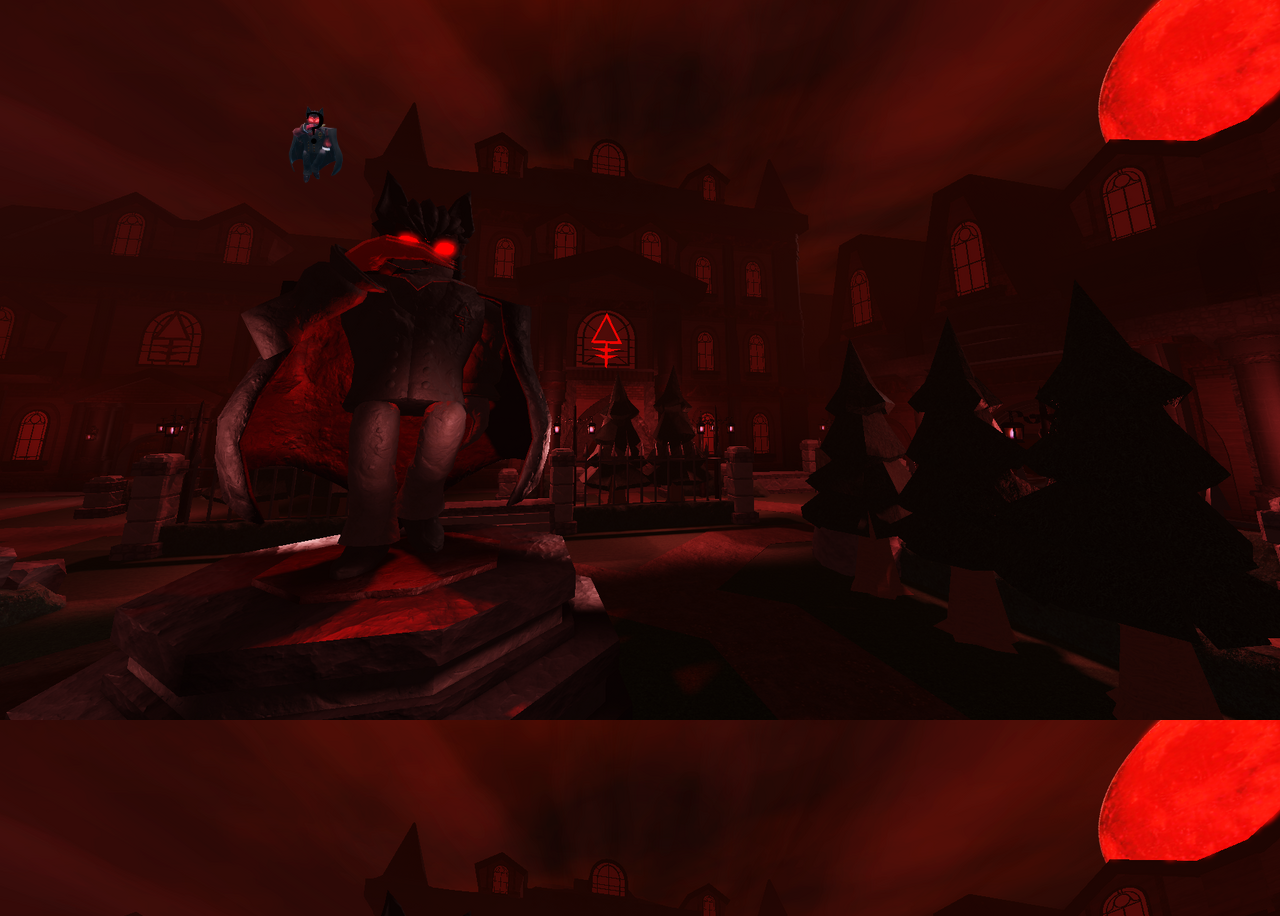
==== fsd-projects/bouncing-box/index.html @ d149bd4a "bouncing box (now calling it Whackferatu) is done" ====
<!DOCTYPE html>
<html>

<head>
  <meta charset="utf-8" />
  <title>Bouncing Box</title>
  <script src="jquery.min.js"></script>
  <style>
    .box {
      width: 70px;
      height: 90px;
      background-image: url("images/boxferatu.png");
      background-size: contain;
      font-size: 300%;
      text-align: center;
      user-select: none;
      display: block;
      position: absolute;
      top: 100px;
      /* Change me! */
      left: 0px;
    }

    .board {
      height: 100vh;
      background-image: url("images/newBackground.png");
      background-size: contain;
    }
  </style>
  <!-- 	<script src="//cdnjs.cloudflare.com/ajax/libs/jquery/2.1.1/jquery.min.js"></script> -->
</head>

<body class="board">
  <!-- HTML for the box -->
  <div class="box">?</div>

  <script>
    (function () {
      "use strict";
      /* global jQuery */

      //////////////////////////////////////////////////////////////////
      /////////////////// SETUP DO NOT DELETE //////////////////////////
      //////////////////////////////////////////////////////////////////

      var box = jQuery(".box"); // reference to the HTML .box element
      var board = jQuery(".board"); // reference to the HTML .board element
      var boardWidth = board.width(); // the maximum X-Coordinate of the screen

      // update the boardWidth variable when the window is resized
      jQuery(window).on("resize", function () {
        boardWidth = board.width();
      });

      // Every 50 milliseconds, call the update Function (see below)
      setInterval(update, 50);

      // Every time the box is clicked, call the handleBoxClick Function (see below)
      box.on("click", handleBoxClick);

      // moves the Box to a new position on the screen along the X-Axis
      function moveBoxTo(newPositionX) {
        box.css("left", newPositionX);
      }

      // changes the text displayed on the Box
      function changeBoxText(newText) {
        box.text(newText);
      }

      //////////////////////////////////////////////////////////////////
      /////////////////// YOUR CODE BELOW HERE /////////////////////////
      //////////////////////////////////////////////////////////////////

      // TODO 2 - Variable declarations
      var positionX = 0;
      var points = 1;
      var speed = 10;


      /**
       * This Function will be called 20 times/second.
       * Each time it is called, it should move the Box to a new location.
       * If the box drifts off the screen, turn it around!
       */
      function update() {
        moveBoxTo(positionX);
        positionX = positionX + speed;
        if (positionX > boardWidth) {
          speed *= -1;
        }
        else if (positionX < 0) {
          speed *= -1;
        }
      }

      /**
       * This Function will be called each time the box is clicked.
       * Each time it is called, it should perform each of the following actions:
       * - increase the points total
       * - increase the speed
       * - move the box to the left side of the screen.
       */
      function handleBoxClick() {
        positionX = 0;
        changeBoxText(points);
        points++;
        speed = 3 * points + 10;
      }



    })();
  </script>
</body>

</html>
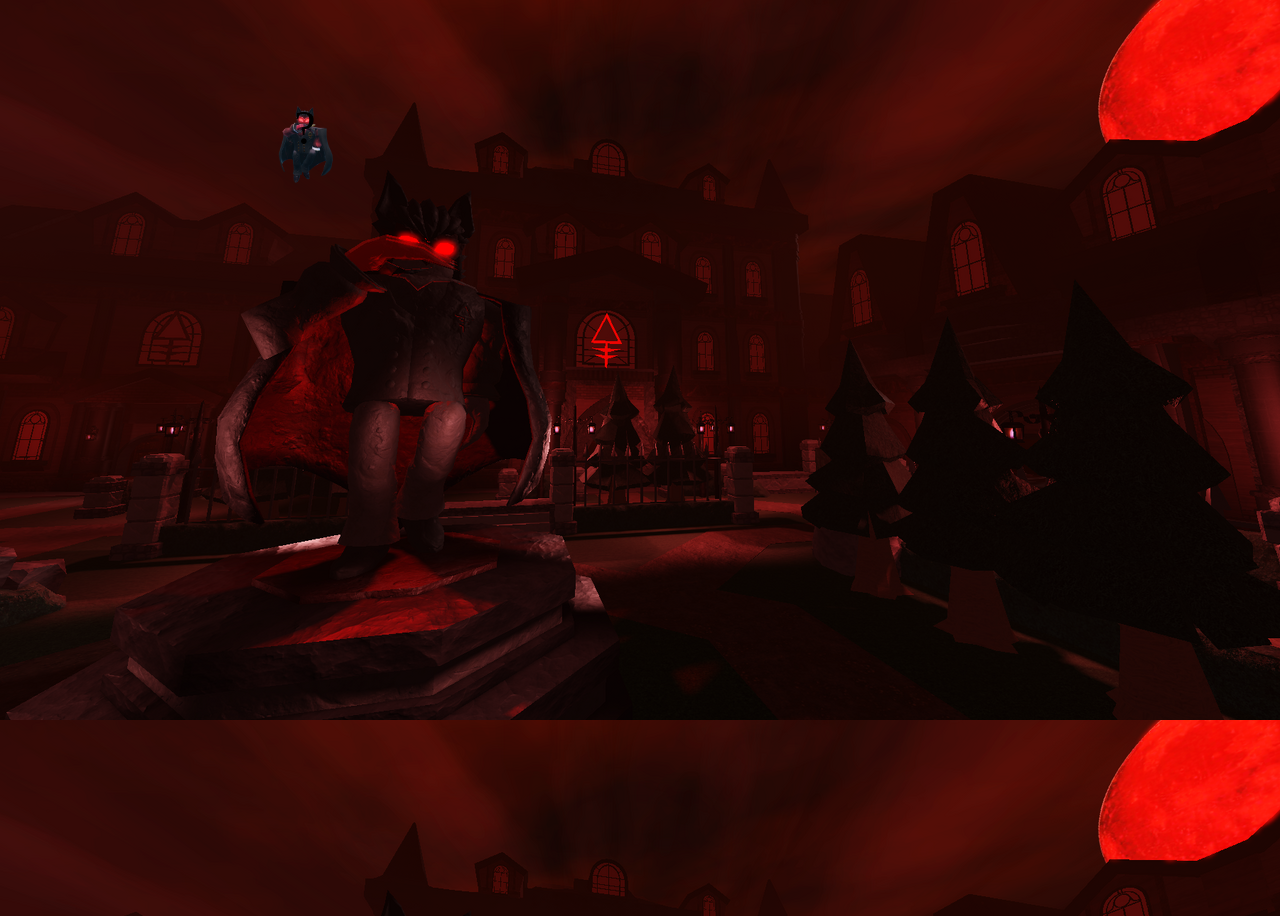
==== commit 253d37a2: "whackferatu v2 electric boogaloo" ====
--- a/fsd-projects/bouncing-box/index.html
+++ b/fsd-projects/bouncing-box/index.html
@@ -23,7 +23,7 @@
 
     .board {
       height: 100vh;
-      background-image: url("images/newBackground.png");
+      background-image: url("images/bloodfellManor.png");
       background-size: contain;
     }
   </style>
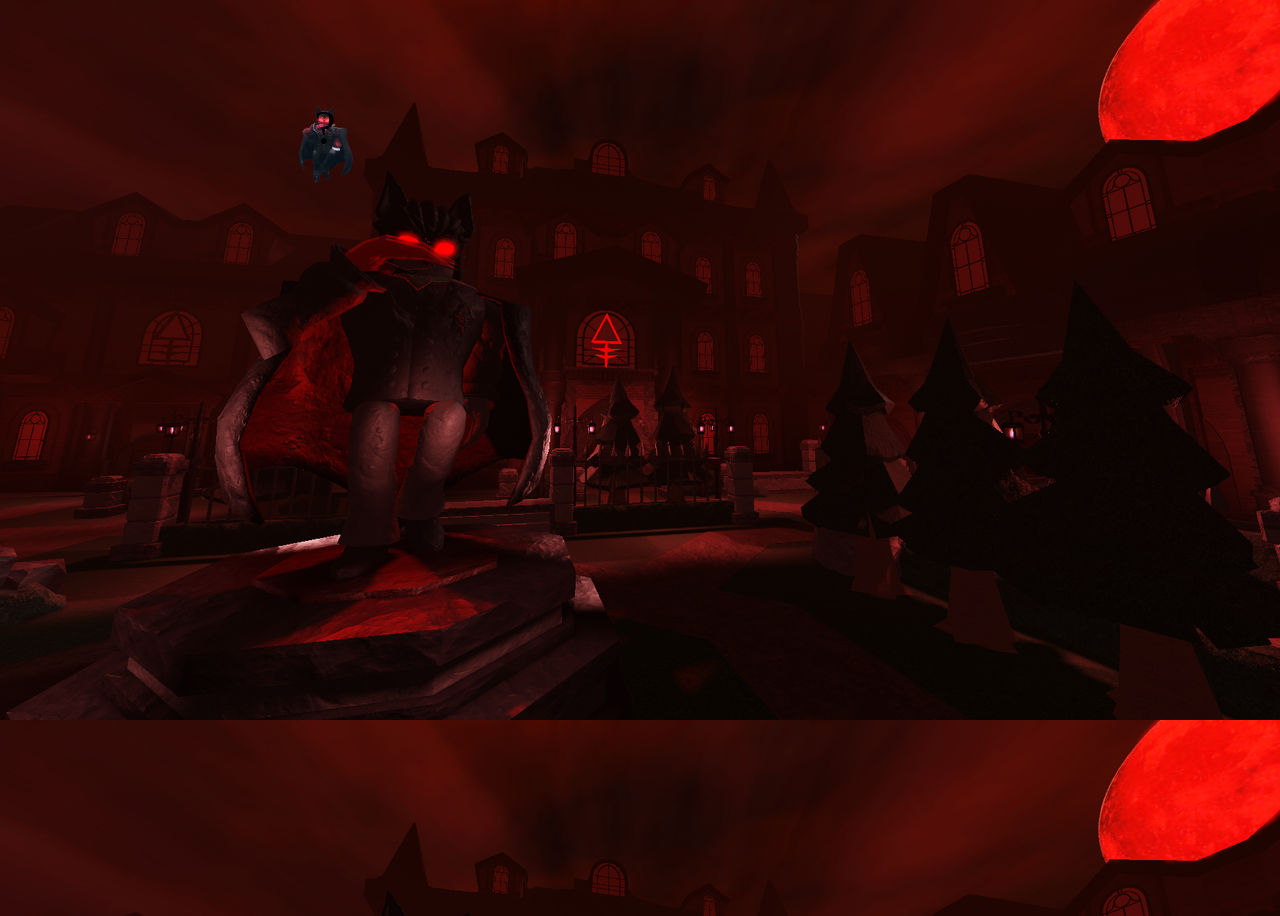
==== commit 1e2b1bd2: "not sure what changed but its giving me the option to push so i will" ====
--- a/fsd-projects/bouncing-box/index.html
+++ b/fsd-projects/bouncing-box/index.html
@@ -17,8 +17,7 @@
       display: block;
       position: absolute;
       top: 100px;
-      /* Change me! */
-      left: 0px;
+      left: 10px;
     }
 
     .board {
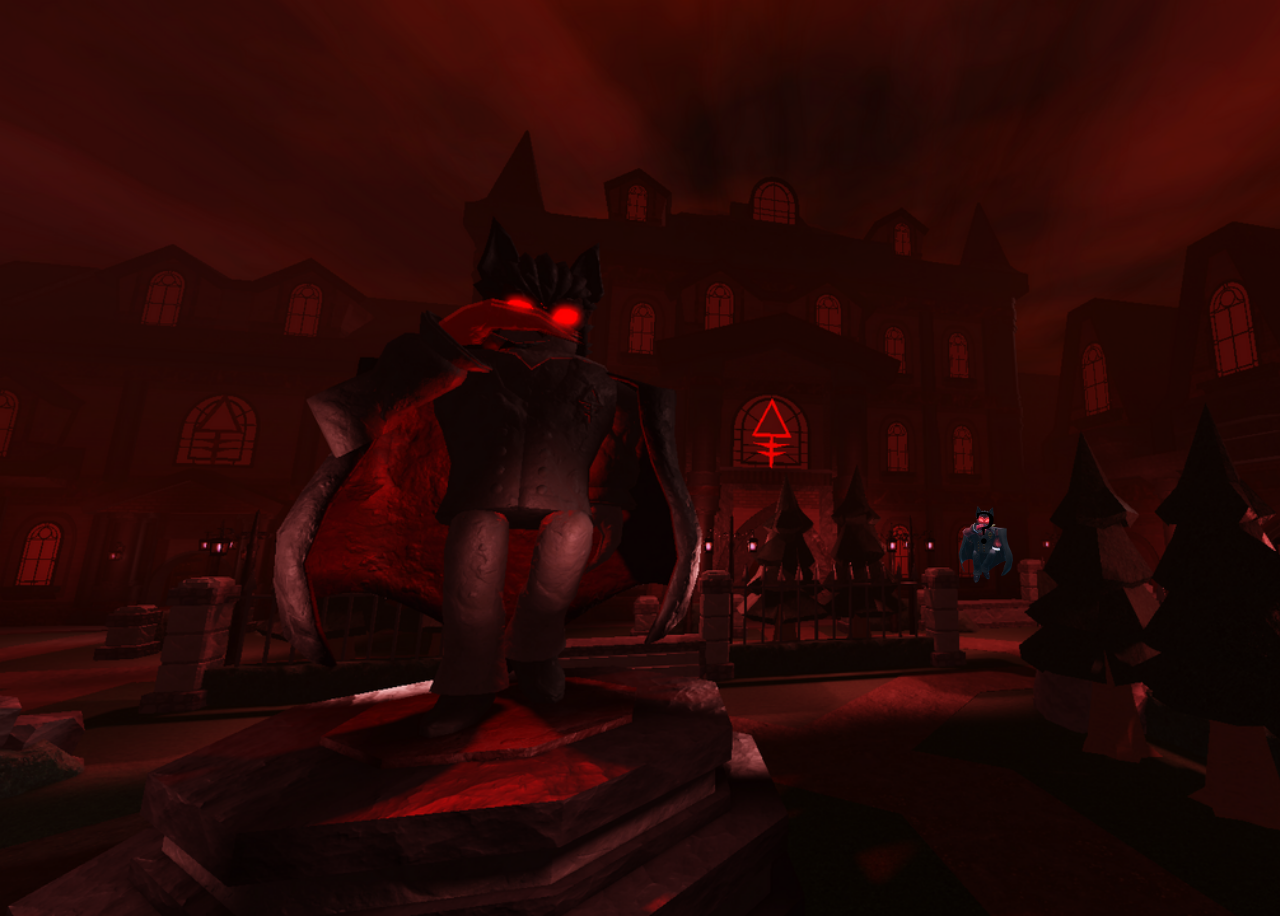
==== commit 63cdf721: "i think i am done" ====
--- a/fsd-projects/bouncing-box/index.html
+++ b/fsd-projects/bouncing-box/index.html
@@ -23,7 +23,7 @@
     .board {
       height: 100vh;
       background-image: url("images/bloodfellManor.png");
-      background-size: contain;
+      background-size: cover;
     }
   </style>
   <!-- 	<script src="//cdnjs.cloudflare.com/ajax/libs/jquery/2.1.1/jquery.min.js"></script> -->
@@ -58,8 +58,9 @@
       box.on("click", handleBoxClick);
 
       // moves the Box to a new position on the screen along the X-Axis
-      function moveBoxTo(newPositionX) {
+      function moveBoxTo(newPositionX, newPositionY) {
         box.css("left", newPositionX);
+        box.css("top", newPositionY);
       }
 
       // changes the text displayed on the Box
@@ -72,24 +73,33 @@
       //////////////////////////////////////////////////////////////////
 
       // TODO 2 - Variable declarations
-      var positionX = 0;
-      var points = 1;
-      var speed = 10;
-
-
-      /**
+      var positionX = 650;
+      var points = 0;
+      var speedX = 10;
+      var positionY = 350;
+      var speedY = 5;
+      var boardHeight = jQuery(window).height();
+      var randNum = Math.random() * 100;
+      /*
        * This Function will be called 20 times/second.
        * Each time it is called, it should move the Box to a new location.
        * If the box drifts off the screen, turn it around!
        */
       function update() {
-        moveBoxTo(positionX);
-        positionX = positionX + speed;
+        positionX = positionX += speedX
+        positionY = positionY += speedY
+        moveBoxTo(positionX, positionY);
         if (positionX > boardWidth) {
-          speed *= -1;
+          speedX *= -1;
         }
         else if (positionX < 0) {
-          speed *= -1;
+          speedX *= -1;
+        }
+        if (positionY > boardHeight) {
+          speedY *= -1;
+        }
+        else if (positionY < 0) {
+          speedY *= -1;
         }
       }
 
@@ -101,10 +111,12 @@
        * - move the box to the left side of the screen.
        */
       function handleBoxClick() {
-        positionX = 0;
+        positionX = randNum;
+        positionY = randNum;
+        points++;
         changeBoxText(points);
-        points++;
-        speed = 3 * points + 10;
+        speedX = 3 * points + 10;
+        speedY = 3 * points + 5;
       }
 
 
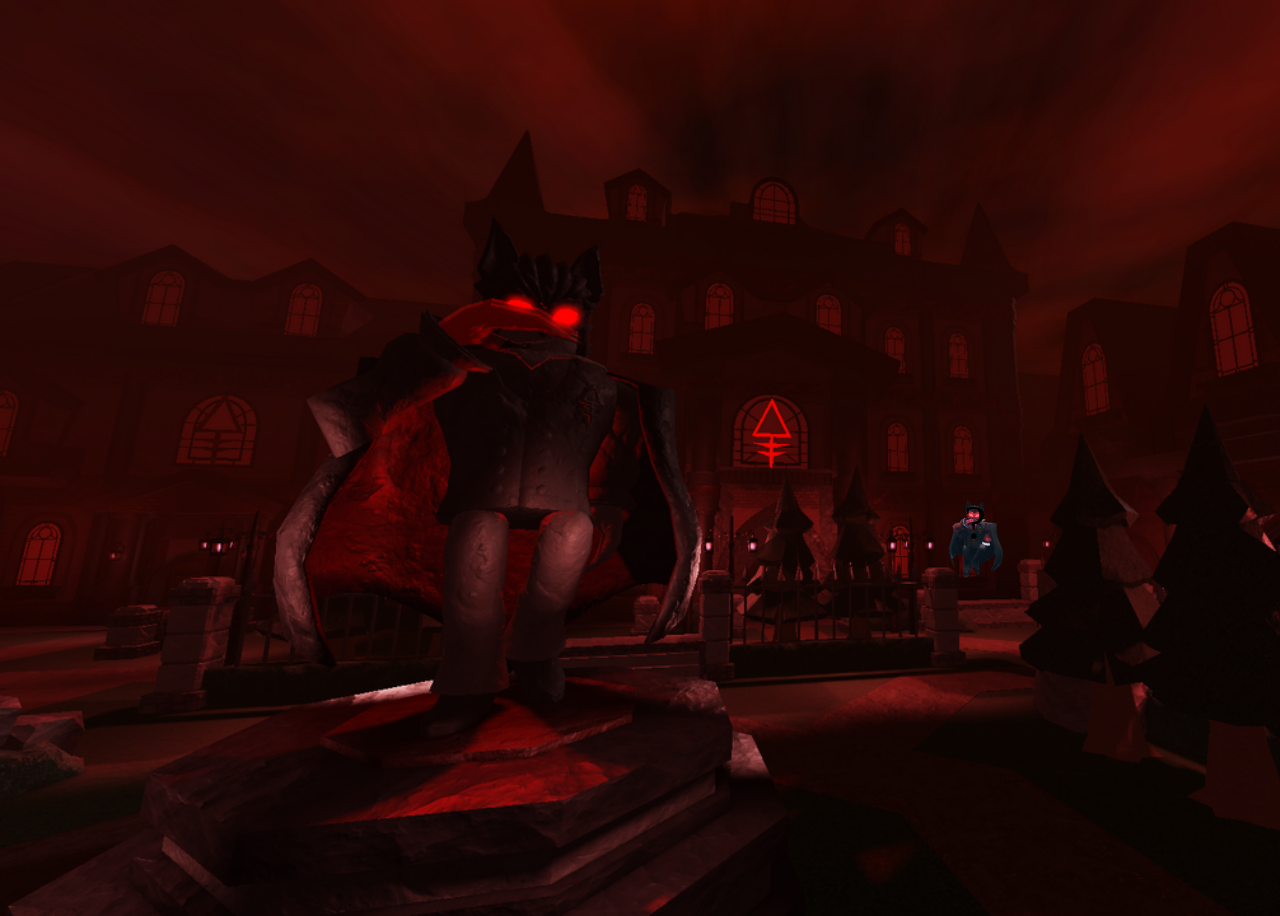
==== commit c34be293: "did some more stuff hope it works" ====
--- a/fsd-projects/bouncing-box/index.html
+++ b/fsd-projects/bouncing-box/index.html
@@ -122,6 +122,12 @@
 
 
     })();
+
+    setInterval(update, 50);
+    var interval = setInterval(update, 50);
+    function endGame() {
+  clearInterval(interval);
+}
   </script>
 </body>
 
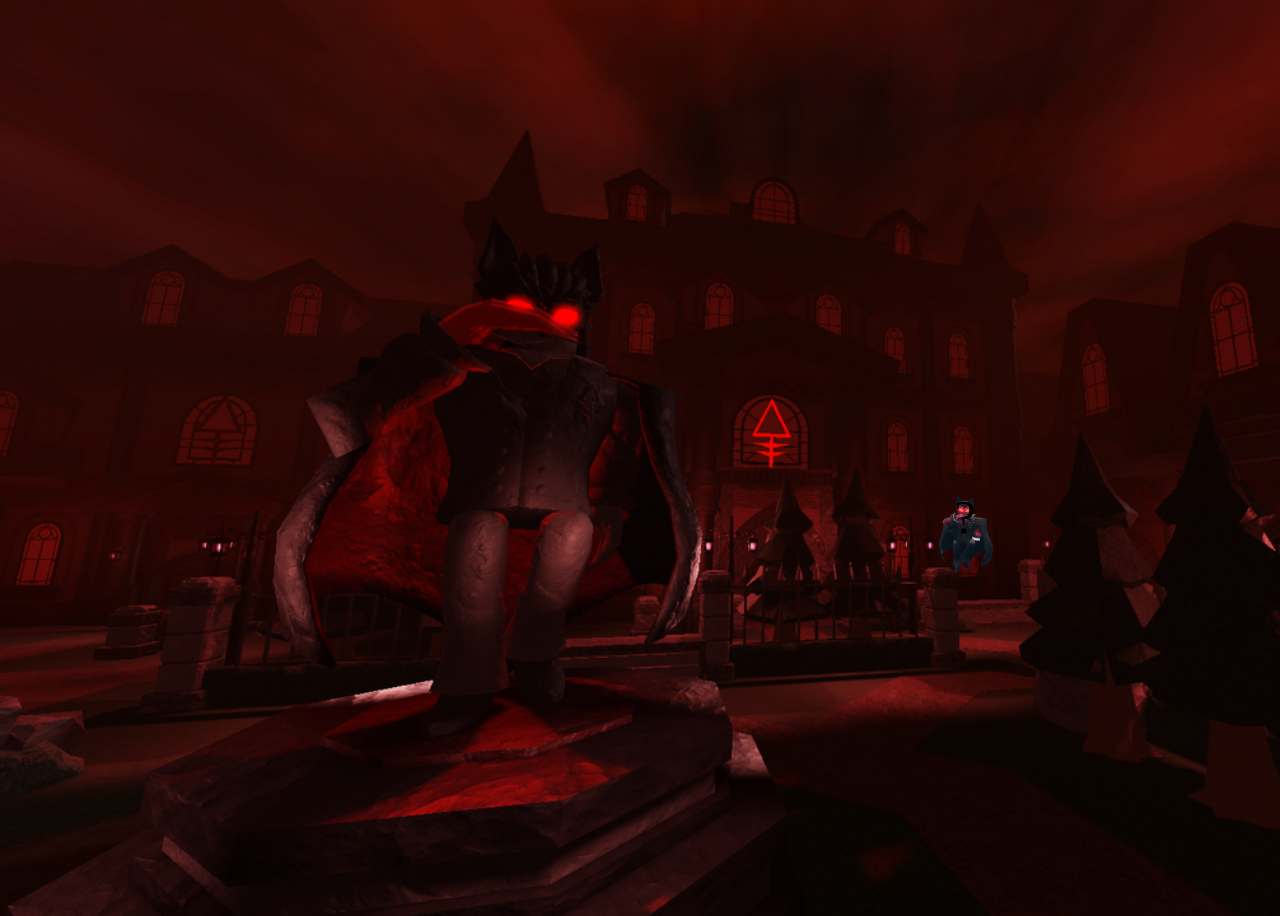
==== commit 5536bac3: "changed stuff" ====
--- a/fsd-projects/bouncing-box/index.html
+++ b/fsd-projects/bouncing-box/index.html
@@ -79,7 +79,8 @@
       var positionY = 350;
       var speedY = 5;
       var boardHeight = jQuery(window).height();
-      var randNum = Math.random() * 100;
+      var randNumX = Math.random() * 100;
+      var randNumY = Math.random() * 100;
       /*
        * This Function will be called 20 times/second.
        * Each time it is called, it should move the Box to a new location.
@@ -111,8 +112,8 @@
        * - move the box to the left side of the screen.
        */
       function handleBoxClick() {
-        positionX = randNum;
-        positionY = randNum;
+        positionX = randNumX;
+        positionY = randNumY;
         points++;
         changeBoxText(points);
         speedX = 3 * points + 10;
@@ -122,12 +123,6 @@
 
 
     })();
-
-    setInterval(update, 50);
-    var interval = setInterval(update, 50);
-    function endGame() {
-  clearInterval(interval);
-}
   </script>
 </body>
 
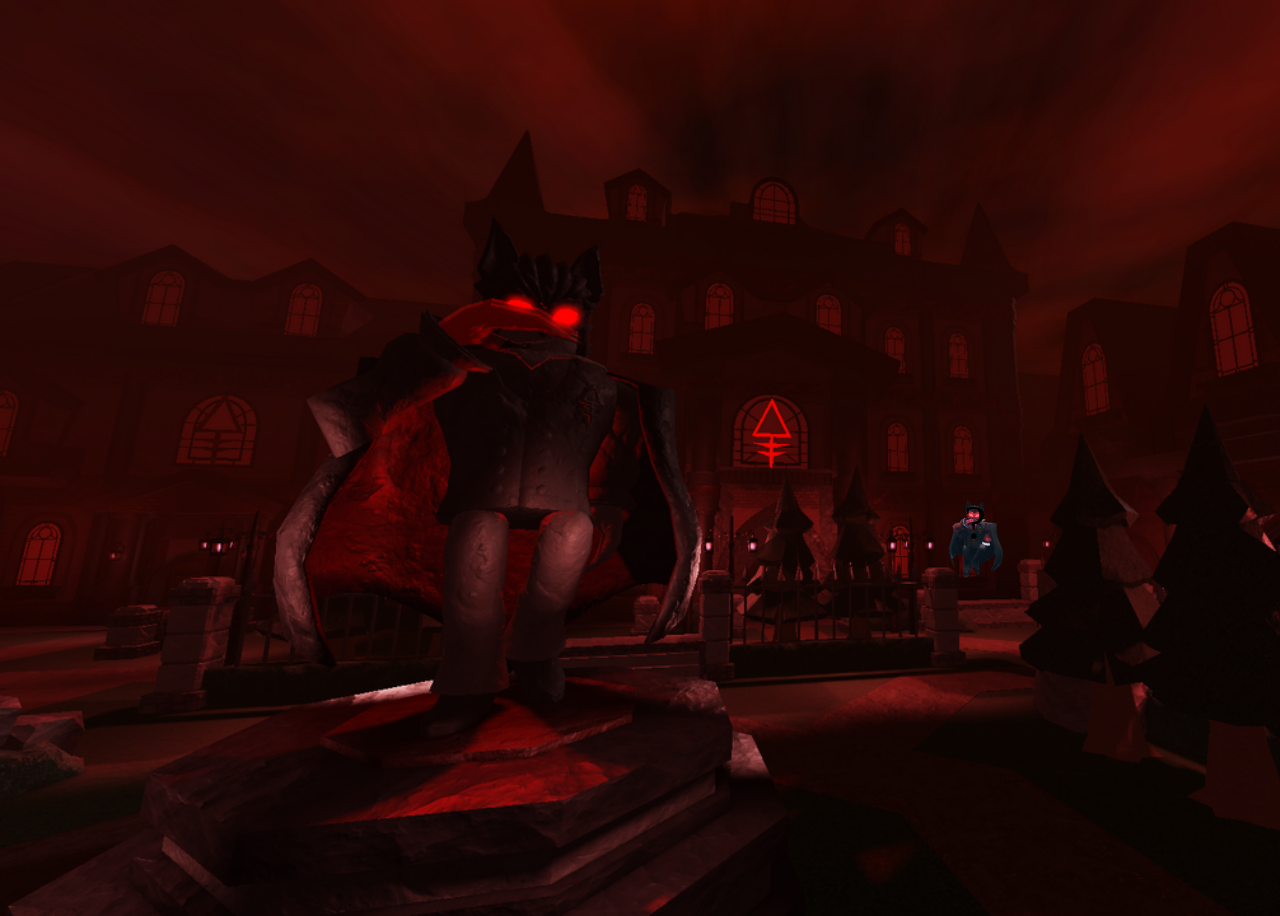
==== commit 4e4baacf: "thasnk you drewsifer fpor fixing my box" ====
--- a/fsd-projects/bouncing-box/index.html
+++ b/fsd-projects/bouncing-box/index.html
@@ -79,8 +79,7 @@
       var positionY = 350;
       var speedY = 5;
       var boardHeight = jQuery(window).height();
-      var randNumX = Math.random() * 100;
-      var randNumY = Math.random() * 100;
+
       /*
        * This Function will be called 20 times/second.
        * Each time it is called, it should move the Box to a new location.
@@ -112,6 +111,8 @@
        * - move the box to the left side of the screen.
        */
       function handleBoxClick() {
+        var randNumX = Math.random() * boardWidth;
+        var randNumY = Math.random() * boardHeight;
         positionX = randNumX;
         positionY = randNumY;
         points++;
